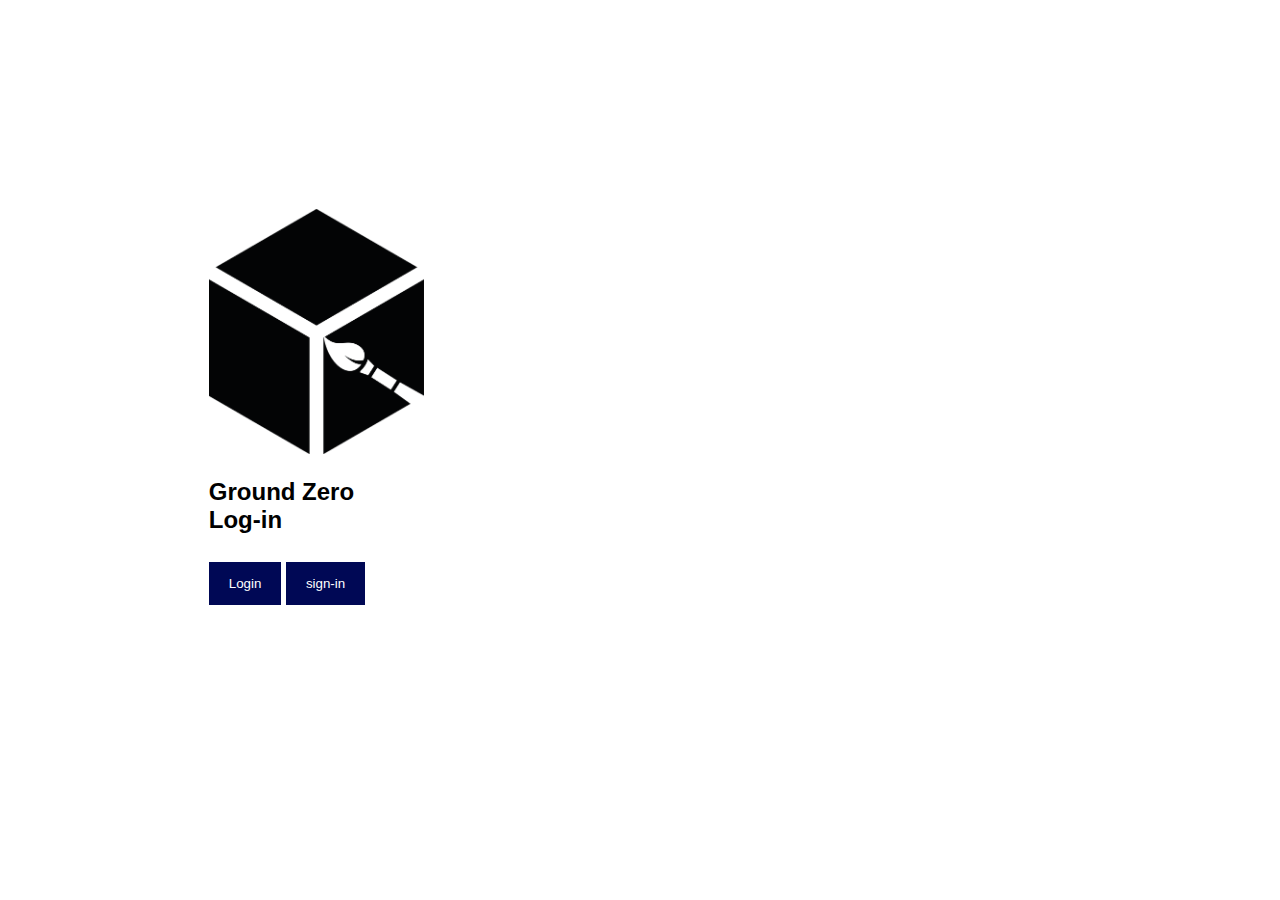
==== index.html @ df642b57 "v1" ====
<!DOCTYPE html>
<html>

<head>
  <meta charset="UTF-8">
  <meta name="viewport" content="width=device-width, initial-scale=1">

  <title>Log-in Ground Zero</title>
  <link rel="stylesheet" href="css/login_css.css">
  <script src="js/Login_js.js"></script>
  <link href="https://cdn.jsdelivr.net/npm/bootstrap@5.3.0-alpha3/dist/css/bootstrap.min.css" rel="stylesheet"
    integrity="sha384-KK94CHFLLe+nY2dmCWGMq91rCGa5gtU4mk92HdvYe+M/SXH301p5ILy+dN9+nJOZ" crossorigin="anonymous">
</head>

<body>
  <div class="container text-center">
    <div class="row">
      <div class="col">
      </div>
      <div class="col">
      </div>
    </div>
    <div class="row">
      <div class="col">
      </div>
      <div class="col">
        <div class="container-sm">
          <div class="title">
            <!--
              genera caja de log-in y sign-in
            -->
            <img src="logo/logoSolo.png" alt="Logo" width="25%" height="25%" class="d-inline-block align-text-top">
            <h2>Ground Zero <br> Log-in </h2>
            <button onclick="document.getElementById('id01').style.display='block'" style="width:auto;">Login</button>
            <button onclick="document.getElementById('id02').style.display='block'" style="width:auto;">sign-in</button>
          </div>
            <!--
              fin caja
            -->
          <div id="id01" class="modal">
            <!--
              inicio formulario log-in
            -->
            <form class="modal-content animate">
              <div class="imgcontainer">
                <img src="#AVATAR" alt="Avatar" class="avatar">
              </div>

              <div class="container">
                <label for="uname"><b>Username</b></label>
                <label id="error_uname" name="E_Uname"></label>
                <input id="Uname_log" type="text" placeholder="Enter Username" name="uname">

                <label for="psw"><b>Password</b></label>
                <label id="error_pass" name="E_Pass"></label>
                <input id="password_log" type="password" placeholder="Enter Password" name="psw">

                <button class="send" type="button" onclick='return valiLog();'>Enviar</button>
              </div>

              <div class="container" style="background-color:#f1f1f1">
                <div class="container text-center">
                  <div class="row">
                    <div class="col">
                      
                    </div>
                    <div class="col">
                      <button type="button" onclick="document.getElementById('id01').style.display='none'"
                        class="cancelbtn">Cancel</button>
                    </div>
                    <div class="col">
                    </div>
                  </div>
                </div>


                <span class="psw">Forgot <a href="#">password?</a></span>
              </div>
              <!--
                Fin formulario log-in
              -->
            </form>
          </div>
          <div id="id02" class="modal">
            <form class="row g-3" id="form-sn">
              <!--
                Inicio formulario Sign-in
              -->
              <div class="col-md-4">
                <label for="" class="form-label">First name</label>
                <input type="text" class="form-control" id="">
              </div>
              <div class="col-md-4">
                <label for="validationDefault02" class="form-label">Last name</label>
                <input type="text" class="form-control" id="" name="validationDefault02">
              </div>
              <div class="col-md-4">
                <label for="validationDefaultUsername" class="form-label">Username</label>
                <div class="input-group">
                  <span class="input-group-text" id="inputGroupPrepend2">@</span>
                  <input type="text" class="form-control" id=""
                    aria-describedby="inputGroupPrepend2" >
                </div>
              </div>
              <div class="col-md-6">
                <label for="validationDefault03" class="form-label">City</label>
                <input type="text" class="form-control" id="" >
              </div>
              <div class="col-md-3">
                <label for="validationDefault04" class="form-label">State</label>
                <select class="form-select" id="" >
                  <option selected disabled value="">Choose...</option>
                  <option>...</option>
                </select>
              </div>
              <div class="col-md-3">
                <label for="validationDefault05" class="form-label">Zip</label>
                <input type="text" class="form-control" id="" >
              </div>
              <div class="col-12">
                <div class="form-check">
                  <input class="form-check-input" type="checkbox" value="" id="invalidCheck2" >
                  <label class="form-check-label" for="invalidCheck2">
                    Agree to terms and conditions
                  </label>
                </div>
              </div>
              <div class="container text-center">
                <div class="container text-center">
                  <div class="row">
                    <div class="col">
                    </div>
                    <div class="col">
                      <button class="btn btn-primary" type="submit">Submit form</button>
                    </div>
                    <div class="col">
                      <button type="button" onclick="document.getElementById('id02').style.display='none'"
                        class="cancelbtn">Cancel</button>
                    </div>
                    <div class="col"></div>
                  </div>
                </div>
              </div>
              <div class="col-12">
              </div>
               <!--
                Fin formulario Sing-in
               -->
            </form>
          </div>
        </div>


      </div>
      <div class="col">
      </div>
    </div>
  </div>


  <script src="https://cdn.jsdelivr.net/npm/@popperjs/core@2.11.7/dist/umd/popper.min.js"
    integrity="sha384-zYPOMqeu1DAVkHiLqWBUTcbYfZ8osu1Nd6Z89ify25QV9guujx43ITvfi12/QExE"
    crossorigin="anonymous"></script>
  <script src="https://cdn.jsdelivr.net/npm/bootstrap@5.3.0-alpha3/dist/js/bootstrap.min.js"
    integrity="sha384-Y4oOpwW3duJdCWv5ly8SCFYWqFDsfob/3GkgExXKV4idmbt98QcxXYs9UoXAB7BZ"
    crossorigin="anonymous"></script>
  <script src="js/vali_log.js"></script>
</body>

</html>
---- css/login_css.css ----
body {
    font-family: Arial, Helvetica, sans-serif;
    background-image: url(https://www.salirconarte.com/wp-content/uploads/2017/06/orig_64571.jpg);
}


/* Full-width input fields */
input[type=text], input[type=password] {
  width: 100%;
  padding: 12px 20px;
  margin: 8px 0;
  display: inline-block;
  border: 1px solid #ccc;
  box-sizing: border-box;
}

/* Set a style for all buttons */
button {
  background-color: #000855;
  color: white;
  padding: 14px 20px;
  margin: 8px 0;
  border: none;
  cursor: pointer;
  width: 100%;
}

button:hover {
  opacity: 0.8;
}

/* Extra styles for the cancel button */
.cancelbtn {
  width: auto;
  padding: 10px 18px;
  background-color: #f44336;
}

.sign_in {
    width: auto;
    padding: 10px 18px;
    background-color: rgb(3, 255, 3);
  }

/* Center the image and position the close button */
.imgcontainer {
  text-align: center;
  margin: 24px 0 12px 0;
  position: relative;
}

img.avatar {
  width: 40%;
  border-radius: 50%;
}

.container {
  padding: 16px;
}

span.psw {
  float: right;
  padding-top: 16px;
}

/* The Modal (background) */
.modal {
  display: none; /* Hidden by default */
  position: fixed; /* Stay in place */
  z-index: 1; /* Sit on top */
  left: 0;
  top: 0;
  width: 100%; /* Full width */
  height: 100%; /* Full height */
  overflow: auto; /* Enable scroll if needed */
  background-color: rgb(0,0,0); /* Fallback color */
  background-color: rgba(0,0,0,0.4); /* Black w/ opacity */
  padding-top: 60px;
}

/* Modal Content/Box */
.modal-content {
  background-color: #fefefe;
  margin: 5% auto 15% auto; /* 5% from the top, 15% from the bottom and centered */
  border: 1px solid #888;
  width: 80%; /* Could be more or less, depending on screen size */
}

/* The Close Button (x) */
.close {
  position: absolute;
  right: 25px;
  top: 0;
  color: #000;
  font-size: 35px;
  font-weight: bold;
}

.close:hover,
.close:focus {
  color: red;
  cursor: pointer;
}

.title{
  border-radius: 10%;
  padding: 15%;
  background: white;
}
/* Add Zoom Animation */
.animate {
  -webkit-animation: animatezoom 0.6s;
  animation: animatezoom 0.6s
}

#form-sn{
  position: fixed; /* Stay in place */
  z-index: 1; /* Sit on top */
  left: 0;
  top: 15%;
  overflow: auto; /* Enable scroll if needed */
  background-color: rgb(255, 255, 255); /* Fallback color */
  background-color: rgb(255, 255, 255); /* Black w/ opacity */
}



@-webkit-keyframes animatezoom {
    from {-webkit-transform: scale(0)} 
    to {-webkit-transform: scale(1)}
  }
    
  @keyframes animatezoom {
    from {transform: scale(0)} 
    to {transform: scale(1)}
  }
  
  /* Change styles for span and cancel button on extra small screens */
  @media screen and (max-width: 300px) {
    span.psw {
       display: block;
       float: none;
    }
    .cancelbtn {
       width: 100%;
    }
    .title{
      margin: 5%;
      padding: 80%;
      background: white;
    }
  }
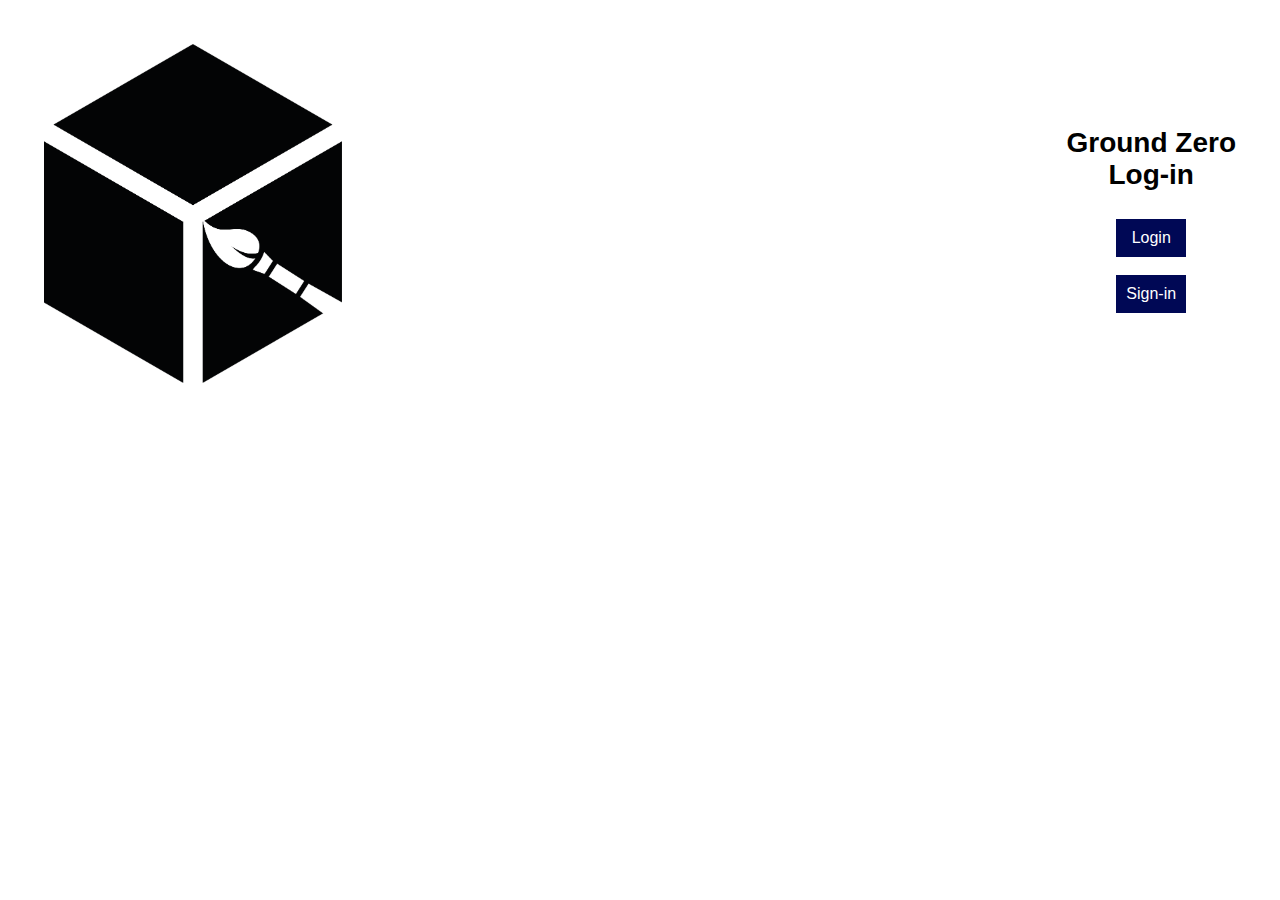
==== commit a388f971: "v css" ====
--- a/index.html
+++ b/index.html
@@ -26,13 +26,15 @@
       <div class="col">
         <div class="container-sm">
           <div class="title">
-            <!--
-              genera caja de log-in y sign-in
-            -->
-            <img src="logo/logoSolo.png" alt="Logo" width="25%" height="25%" class="d-inline-block align-text-top">
-            <h2>Ground Zero <br> Log-in </h2>
-            <button onclick="document.getElementById('id01').style.display='block'" style="width:auto;">Login</button>
-            <button onclick="document.getElementById('id02').style.display='block'" style="width:auto;">sign-in</button>
+            <!-- genera caja de log-in y sign-in -->
+            <img src="logo/logoSolo.png" alt="Logo" class="logo">
+            <div class="button-container">
+              <h2>Ground Zero<br> Log-in </h2>
+              <div class="button-wrapper">
+                <button onclick="document.getElementById('id01').style.display='block'" class="login-button">Login</button>
+                <button onclick="document.getElementById('id02').style.display='block'" class="signin-button">Sign-in</button>
+              </div>
+            </div>
           </div>
             <!--
               fin caja
@@ -82,66 +84,40 @@
             </form>
           </div>
           <div id="id02" class="modal">
-            <form class="row g-3" id="form-sn">
+            <form class="modal-content animate">
               <!--
                 Inicio formulario Sign-in
               -->
-              <div class="col-md-4">
-                <label for="" class="form-label">First name</label>
-                <input type="text" class="form-control" id="">
-              </div>
-              <div class="col-md-4">
-                <label for="validationDefault02" class="form-label">Last name</label>
-                <input type="text" class="form-control" id="" name="validationDefault02">
-              </div>
-              <div class="col-md-4">
-                <label for="validationDefaultUsername" class="form-label">Username</label>
-                <div class="input-group">
-                  <span class="input-group-text" id="inputGroupPrepend2">@</span>
-                  <input type="text" class="form-control" id=""
-                    aria-describedby="inputGroupPrepend2" >
-                </div>
-              </div>
-              <div class="col-md-6">
-                <label for="validationDefault03" class="form-label">City</label>
-                <input type="text" class="form-control" id="" >
-              </div>
-              <div class="col-md-3">
-                <label for="validationDefault04" class="form-label">State</label>
-                <select class="form-select" id="" >
-                  <option selected disabled value="">Choose...</option>
-                  <option>...</option>
-                </select>
-              </div>
-              <div class="col-md-3">
-                <label for="validationDefault05" class="form-label">Zip</label>
-                <input type="text" class="form-control" id="" >
-              </div>
-              <div class="col-12">
-                <div class="form-check">
-                  <input class="form-check-input" type="checkbox" value="" id="invalidCheck2" >
-                  <label class="form-check-label" for="invalidCheck2">
-                    Agree to terms and conditions
-                  </label>
-                </div>
-              </div>
-              <div class="container text-center">
-                <div class="container text-center">
-                  <div class="row">
-                    <div class="col">
+              <div class="container">
+                <h2>Registro</h2>
+                <form>
+                  <label for="nombre">Nombre:</label>
+                  <input type="text" name="nombre" id="nombre" class="form-control">
+            
+                  <label for="correo">Correo electrónico:</label>
+                  <input type="email" name="correo" id="correo" class="form-control">
+            
+                  <label for="password">Contraseña:</label>
+                  <input type="password" name="password" id="password" class="form-control">
+            
+                  <button type="submit" class="send">Registrarse</button>
+                  <div class="container" style="background-color:#f1f1f1">
+                    <div class="container text-center">
+                      <div class="row">
+                        <div class="col">
+                          
+                        </div>
+                        <div class="col">
+                          <button type="button" onclick="document.getElementById('id02').style.display='none'"
+                            class="cancelbtn">Cancel</button>
+                        </div>
+                        <div class="col">
+                        </div>
+                      </div>
                     </div>
-                    <div class="col">
-                      <button class="btn btn-primary" type="submit">Submit form</button>
-                    </div>
-                    <div class="col">
-                      <button type="button" onclick="document.getElementById('id02').style.display='none'"
-                        class="cancelbtn">Cancel</button>
-                    </div>
-                    <div class="col"></div>
+    
+    
                   </div>
-                </div>
-              </div>
-              <div class="col-12">
               </div>
                <!--
                 Fin formulario Sing-in
--- a/css/login_css.css
+++ b/css/login_css.css
@@ -137,18 +137,83 @@
   }
   
   /* Change styles for span and cancel button on extra small screens */
-  @media screen and (max-width: 300px) {
-    span.psw {
-       display: block;
-       float: none;
-    }
-    .cancelbtn {
-       width: 100%;
-    }
-    .title{
-      margin: 5%;
-      padding: 80%;
-      background: white;
-    }
-  }
+  @media only screen and (min-width: 500px) {
+
+    /* Estilos para el contenedor principal */
+    .title {
+      display: flex;
+      align-items: center;
+      justify-content: space-between;
+      padding: 20px;
+    }
+  
+    /* Estilos para el logo */
+    .title img {
+      width: 25%;
+      height: auto;
+    }
+  
+    /* Estilos para el contenedor de botones y el título */
+    .title .button-container {
+      display: flex;
+      flex-direction: column;
+      align-items: center;
+      justify-content: center;
+      text-align: center;
+      margin-left: 20px;
+      max-width: 80%;
+    }
+  
+    /* Estilos para el título */
+    .title h2 {
+      font-size: 28px;
+      margin-bottom: 20px;
+      max-width: 100%;
+    }
+  
+    /* Estilos para el contenedor de botones */
+    .title .button-wrapper {
+      display: flex;
+      flex-direction: column;
+      align-items: center;
+      justify-content: center;
+    }
+  
+    /* Estilos para los botones */
+    .title button {
+      font-size: 16px;
+      padding: 10px;
+      margin-bottom: 10px;
+      width: 100%;
+      max-width: 200px;
+    }
+  
+  }
+  .form-control {
+    display: block;
+    width: 100%;
+    border: none;
+    border-bottom: 2px solid #ccc;
+    padding: 10px;
+    margin-bottom: 20px;
+    font-size: 16px;
+  }
+  
+  .btn {
+    background-color: #4CAF50;
+    color: #00ff22;
+    border: none;
+    padding: 10px 20px;
+    border-radius: 5px;
+    font-size: 16px;
+    cursor: pointer;
+  }
+  
+  @media (max-width: 768px) {
+    .container {
+      max-width: 100%;
+      border-radius: 0px;
+    }
+  }
+
   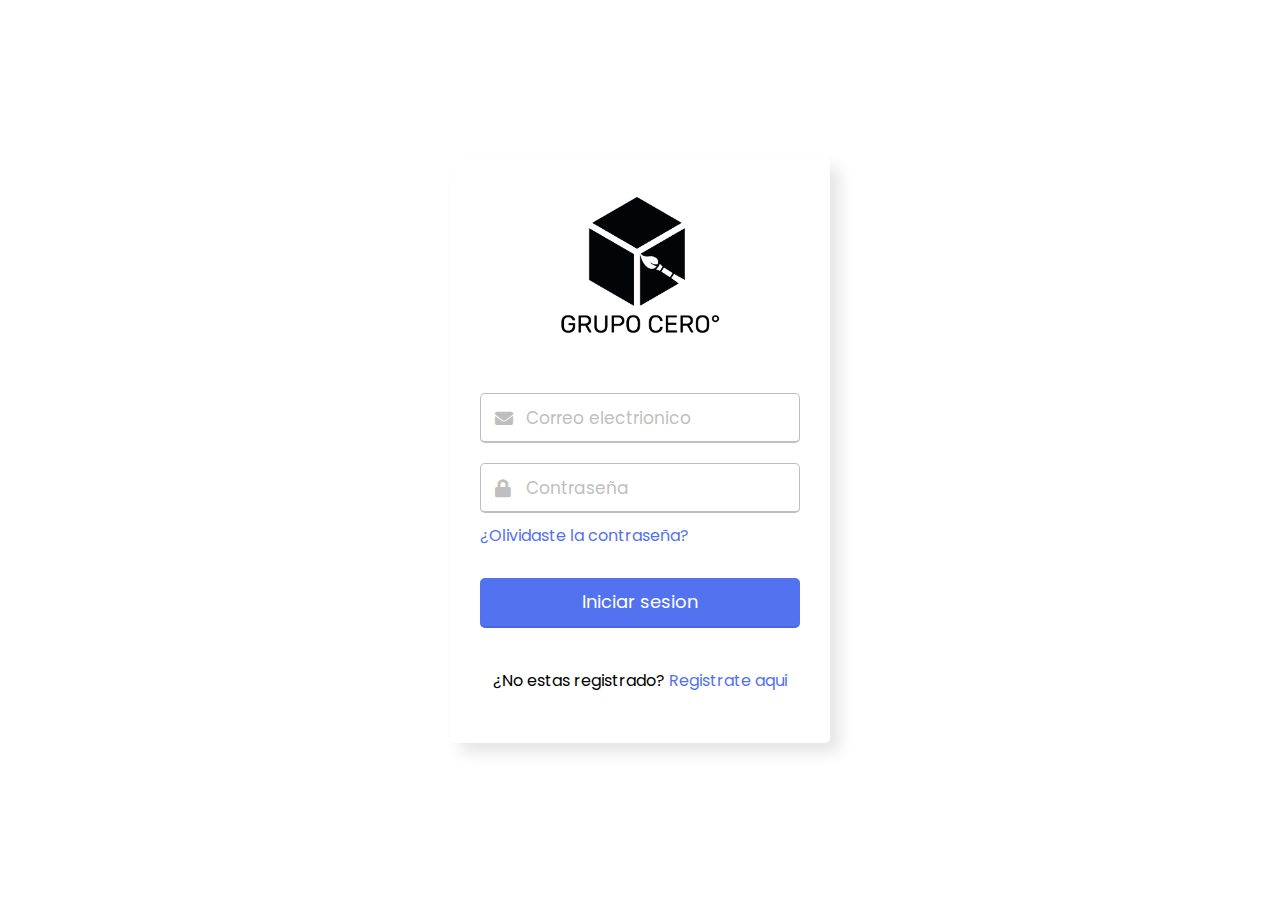
==== commit e4df752a: "Merge branch 'main' into carlos_branch" ====
--- a/index.html
+++ b/index.html
@@ -1,146 +1,40 @@
 <!DOCTYPE html>
-<html>
 
+<html lang="es">
 <head>
   <meta charset="UTF-8">
-  <meta name="viewport" content="width=device-width, initial-scale=1">
-
-  <title>Log-in Ground Zero</title>
+  <meta name="viewport" content="width=device-width, initial-scale=1.0">
+  <title>Login</title>
   <link rel="stylesheet" href="css/login_css.css">
+  <link rel="stylesheet" href="https://cdnjs.cloudflare.com/ajax/libs/font-awesome/5.15.3/css/all.min.css"/>
+</head>
+<body>
+  <div class="wrapper">
+    <div>
+      <header><img src="logo/logo.png" alt="Logo" style="width: 50%; height: 50%;"></header>
+    </div>
+    <form action="#">
+      <div class="field email">
+        <div class="input-area">
+          <input type="text" placeholder="Correo electrionico">
+          <i class="icon fas fa-envelope"></i>
+          <i class="error error-icon fas fa-exclamation-circle"></i>
+        </div>
+        <div class="error error-txt">Debes rellenar el campo</div>
+      </div>
+      <div class="field password">
+        <div class="input-area">
+          <input type="password" placeholder="Contraseña">
+          <i class="icon fas fa-lock"></i>
+          <i class="error error-icon fas fa-exclamation-circle"></i>
+        </div>
+        <div class="error error-txt">Debes rellenar el campo</div>
+      </div>
+      <div class="pass-txt"><a href="#">¿Olividaste la contraseña?</a></div>
+      <input type="submit" value="Iniciar sesion">
+    </form>
+    <div class="sign-txt">¿No estas registrado? <a href="registro.html">Registrate aqui</a></div>
+  </div>
   <script src="js/Login_js.js"></script>
-  <link href="https://cdn.jsdelivr.net/npm/bootstrap@5.3.0-alpha3/dist/css/bootstrap.min.css" rel="stylesheet"
-    integrity="sha384-KK94CHFLLe+nY2dmCWGMq91rCGa5gtU4mk92HdvYe+M/SXH301p5ILy+dN9+nJOZ" crossorigin="anonymous">
-</head>
-
-<body>
-  <div class="container text-center">
-    <div class="row">
-      <div class="col">
-      </div>
-      <div class="col">
-      </div>
-    </div>
-    <div class="row">
-      <div class="col">
-      </div>
-      <div class="col">
-        <div class="container-sm">
-          <div class="title">
-            <!-- genera caja de log-in y sign-in -->
-            <img src="logo/logoSolo.png" alt="Logo" class="logo">
-            <div class="button-container">
-              <h2>Ground Zero<br> Log-in </h2>
-              <div class="button-wrapper">
-                <button onclick="document.getElementById('id01').style.display='block'" class="login-button">Login</button>
-                <button onclick="document.getElementById('id02').style.display='block'" class="signin-button">Sign-in</button>
-              </div>
-            </div>
-          </div>
-            <!--
-              fin caja
-            -->
-          <div id="id01" class="modal">
-            <!--
-              inicio formulario log-in
-            -->
-            <form class="modal-content animate">
-              <div class="imgcontainer">
-                <img src="#AVATAR" alt="Avatar" class="avatar">
-              </div>
-
-              <div class="container">
-                <label for="uname"><b>Username</b></label>
-                <label id="error_uname" name="E_Uname"></label>
-                <input id="Uname_log" type="text" placeholder="Enter Username" name="uname">
-
-                <label for="psw"><b>Password</b></label>
-                <label id="error_pass" name="E_Pass"></label>
-                <input id="password_log" type="password" placeholder="Enter Password" name="psw">
-
-                <button class="send" type="button" onclick='return valiLog();'>Enviar</button>
-              </div>
-
-              <div class="container" style="background-color:#f1f1f1">
-                <div class="container text-center">
-                  <div class="row">
-                    <div class="col">
-                      
-                    </div>
-                    <div class="col">
-                      <button type="button" onclick="document.getElementById('id01').style.display='none'"
-                        class="cancelbtn">Cancel</button>
-                    </div>
-                    <div class="col">
-                    </div>
-                  </div>
-                </div>
-
-
-                <span class="psw">Forgot <a href="#">password?</a></span>
-              </div>
-              <!--
-                Fin formulario log-in
-              -->
-            </form>
-          </div>
-          <div id="id02" class="modal">
-            <form class="modal-content animate">
-              <!--
-                Inicio formulario Sign-in
-              -->
-              <div class="container">
-                <h2>Registro</h2>
-                <form>
-                  <label for="nombre">Nombre:</label>
-                  <input type="text" name="nombre" id="nombre" class="form-control">
-            
-                  <label for="correo">Correo electrónico:</label>
-                  <input type="email" name="correo" id="correo" class="form-control">
-            
-                  <label for="password">Contraseña:</label>
-                  <input type="password" name="password" id="password" class="form-control">
-            
-                  <button type="submit" class="send">Registrarse</button>
-                  <div class="container" style="background-color:#f1f1f1">
-                    <div class="container text-center">
-                      <div class="row">
-                        <div class="col">
-                          
-                        </div>
-                        <div class="col">
-                          <button type="button" onclick="document.getElementById('id02').style.display='none'"
-                            class="cancelbtn">Cancel</button>
-                        </div>
-                        <div class="col">
-                        </div>
-                      </div>
-                    </div>
-    
-    
-                  </div>
-              </div>
-               <!--
-                Fin formulario Sing-in
-               -->
-            </form>
-          </div>
-        </div>
-
-
-      </div>
-      <div class="col">
-      </div>
-    </div>
-  </div>
-
-
-  <script src="https://cdn.jsdelivr.net/npm/@popperjs/core@2.11.7/dist/umd/popper.min.js"
-    integrity="sha384-zYPOMqeu1DAVkHiLqWBUTcbYfZ8osu1Nd6Z89ify25QV9guujx43ITvfi12/QExE"
-    crossorigin="anonymous"></script>
-  <script src="https://cdn.jsdelivr.net/npm/bootstrap@5.3.0-alpha3/dist/js/bootstrap.min.js"
-    integrity="sha384-Y4oOpwW3duJdCWv5ly8SCFYWqFDsfob/3GkgExXKV4idmbt98QcxXYs9UoXAB7BZ"
-    crossorigin="anonymous"></script>
-  <script src="js/vali_log.js"></script>
 </body>
-
 </html>--- a/css/login_css.css
+++ b/css/login_css.css
@@ -1,219 +1,146 @@
-
-body {
-    font-family: Arial, Helvetica, sans-serif;
-    background-image: url(https://www.salirconarte.com/wp-content/uploads/2017/06/orig_64571.jpg);
+@import url('https://fonts.googleapis.com/css2?family=Poppins:wght@400;500;600&display=swap');
+*{
+  margin: 0;
+  padding: 0;
+  box-sizing: border-box;
+  font-family: "Poppins", sans-serif;
 }
-
-
-/* Full-width input fields */
-input[type=text], input[type=password] {
+body{
   width: 100%;
-  padding: 12px 20px;
-  margin: 8px 0;
-  display: inline-block;
-  border: 1px solid #ccc;
-  box-sizing: border-box;
+  height: 100vh;
+  display: flex;
+  align-items: center;
+  justify-content: center;
+  background-image: url(https://www.salirconarte.com/wp-content/uploads/2017/06/orig_64571.jpg);
 }
-
-/* Set a style for all buttons */
-button {
-  background-color: #000855;
-  color: white;
-  padding: 14px 20px;
-  margin: 8px 0;
-  border: none;
-  cursor: pointer;
+.center img{
+  text-align: center;
+}
+::selection{
+  color: #fff;
+  background: #5372F0;
+}
+.wrapper{
+  width: 380px;
+  padding: 40px 30px 50px 30px;
+  background: #fff;
+  border-radius: 5px;
+  text-align: center;
+  box-shadow: 10px 10px 15px rgba(0,0,0,0.1);
+}
+.wrapper header{
+  font-size: 35px;
+  font-weight: 600;
+}
+.wrapper form{
+  margin: 40px 0;
+}
+form .field{
   width: 100%;
+  margin-bottom: 20px;
 }
-
-button:hover {
-  opacity: 0.8;
+form .field.shake{
+  animation: shake 0.3s ease-in-out;
 }
-
-/* Extra styles for the cancel button */
-.cancelbtn {
-  width: auto;
-  padding: 10px 18px;
-  background-color: #f44336;
+@keyframes shake {
+  0%, 100%{
+    margin-left: 0px;
+  }
+  20%, 80%{
+    margin-left: -12px;
+  }
+  40%, 60%{
+    margin-left: 12px;
+  }
 }
-
-.sign_in {
-    width: auto;
-    padding: 10px 18px;
-    background-color: rgb(3, 255, 3);
-  }
-
-/* Center the image and position the close button */
-.imgcontainer {
-  text-align: center;
-  margin: 24px 0 12px 0;
+form .field .input-area{
+  height: 50px;
+  width: 100%;
   position: relative;
 }
-
-img.avatar {
-  width: 40%;
-  border-radius: 50%;
+form input{
+  width: 100%;
+  height: 100%;
+  outline: none;
+  padding: 0 45px;
+  font-size: 18px;
+  background: none;
+  caret-color: #5372F0;
+  border-radius: 5px;
+  border: 1px solid #bfbfbf;
+  border-bottom-width: 2px;
+  transition: all 0.2s ease;
 }
-
-.container {
-  padding: 16px;
+form .field input:focus,
+form .field.valid input{
+  border-color: #5372F0;
 }
-
-span.psw {
-  float: right;
-  padding-top: 16px;
+form .field.shake input,
+form .field.error input{
+  border-color: #dc3545;
 }
-
-/* The Modal (background) */
-.modal {
-  display: none; /* Hidden by default */
-  position: fixed; /* Stay in place */
-  z-index: 1; /* Sit on top */
-  left: 0;
-  top: 0;
-  width: 100%; /* Full width */
-  height: 100%; /* Full height */
-  overflow: auto; /* Enable scroll if needed */
-  background-color: rgb(0,0,0); /* Fallback color */
-  background-color: rgba(0,0,0,0.4); /* Black w/ opacity */
-  padding-top: 60px;
+.field .input-area i{
+  position: absolute;
+  top: 50%;
+  font-size: 18px;
+  pointer-events: none;
+  transform: translateY(-50%);
 }
-
-/* Modal Content/Box */
-.modal-content {
-  background-color: #fefefe;
-  margin: 5% auto 15% auto; /* 5% from the top, 15% from the bottom and centered */
-  border: 1px solid #888;
-  width: 80%; /* Could be more or less, depending on screen size */
+.input-area .icon{
+  left: 15px;
+  color: #bfbfbf;
+  transition: color 0.2s ease;
 }
-
-/* The Close Button (x) */
-.close {
-  position: absolute;
-  right: 25px;
-  top: 0;
-  color: #000;
-  font-size: 35px;
-  font-weight: bold;
+.input-area .error-icon{
+  right: 15px;
+  color: #dc3545;
 }
-
-.close:hover,
-.close:focus {
-  color: red;
+form input:focus ~ .icon,
+form .field.valid .icon{
+  color: #5372F0;
+}
+form .field.shake input:focus ~ .icon,
+form .field.error input:focus ~ .icon{
+  color: #bfbfbf;
+}
+form input::placeholder{
+  color: #bfbfbf;
+  font-size: 17px;
+}
+form .field .error-txt{
+  color: #dc3545;
+  text-align: left;
+  margin-top: 5px;
+}
+form .field .error{
+  display: none;
+}
+form .field.shake .error,
+form .field.error .error{
+  display: block;
+}
+form .pass-txt{
+  text-align: left;
+  margin-top: -10px;
+}
+.wrapper a{
+  color: #5372F0;
+  text-decoration: none;
+}
+.wrapper a:hover{
+  text-decoration: underline;
+}
+form input[type="submit"]{
+  height: 50px;
+  margin-top: 30px;
+  color: #fff;
+  padding: 0;
+  border: none;
+  background: #5372F0;
   cursor: pointer;
+  border-bottom: 2px solid rgba(0,0,0,0.1);
+  transition: all 0.3s ease;
 }
-
-.title{
-  border-radius: 10%;
-  padding: 15%;
-  background: white;
-}
-/* Add Zoom Animation */
-.animate {
-  -webkit-animation: animatezoom 0.6s;
-  animation: animatezoom 0.6s
-}
-
-#form-sn{
-  position: fixed; /* Stay in place */
-  z-index: 1; /* Sit on top */
-  left: 0;
-  top: 15%;
-  overflow: auto; /* Enable scroll if needed */
-  background-color: rgb(255, 255, 255); /* Fallback color */
-  background-color: rgb(255, 255, 255); /* Black w/ opacity */
-}
-
-
-
-@-webkit-keyframes animatezoom {
-    from {-webkit-transform: scale(0)} 
-    to {-webkit-transform: scale(1)}
-  }
-    
-  @keyframes animatezoom {
-    from {transform: scale(0)} 
-    to {transform: scale(1)}
-  }
-  
-  /* Change styles for span and cancel button on extra small screens */
-  @media only screen and (min-width: 500px) {
-
-    /* Estilos para el contenedor principal */
-    .title {
-      display: flex;
-      align-items: center;
-      justify-content: space-between;
-      padding: 20px;
-    }
-  
-    /* Estilos para el logo */
-    .title img {
-      width: 25%;
-      height: auto;
-    }
-  
-    /* Estilos para el contenedor de botones y el título */
-    .title .button-container {
-      display: flex;
-      flex-direction: column;
-      align-items: center;
-      justify-content: center;
-      text-align: center;
-      margin-left: 20px;
-      max-width: 80%;
-    }
-  
-    /* Estilos para el título */
-    .title h2 {
-      font-size: 28px;
-      margin-bottom: 20px;
-      max-width: 100%;
-    }
-  
-    /* Estilos para el contenedor de botones */
-    .title .button-wrapper {
-      display: flex;
-      flex-direction: column;
-      align-items: center;
-      justify-content: center;
-    }
-  
-    /* Estilos para los botones */
-    .title button {
-      font-size: 16px;
-      padding: 10px;
-      margin-bottom: 10px;
-      width: 100%;
-      max-width: 200px;
-    }
-  
-  }
-  .form-control {
-    display: block;
-    width: 100%;
-    border: none;
-    border-bottom: 2px solid #ccc;
-    padding: 10px;
-    margin-bottom: 20px;
-    font-size: 16px;
-  }
-  
-  .btn {
-    background-color: #4CAF50;
-    color: #00ff22;
-    border: none;
-    padding: 10px 20px;
-    border-radius: 5px;
-    font-size: 16px;
-    cursor: pointer;
-  }
-  
-  @media (max-width: 768px) {
-    .container {
-      max-width: 100%;
-      border-radius: 0px;
-    }
-  }
-
-  +form input[type="submit"]:hover{
+  background: #2c52ed;
+}